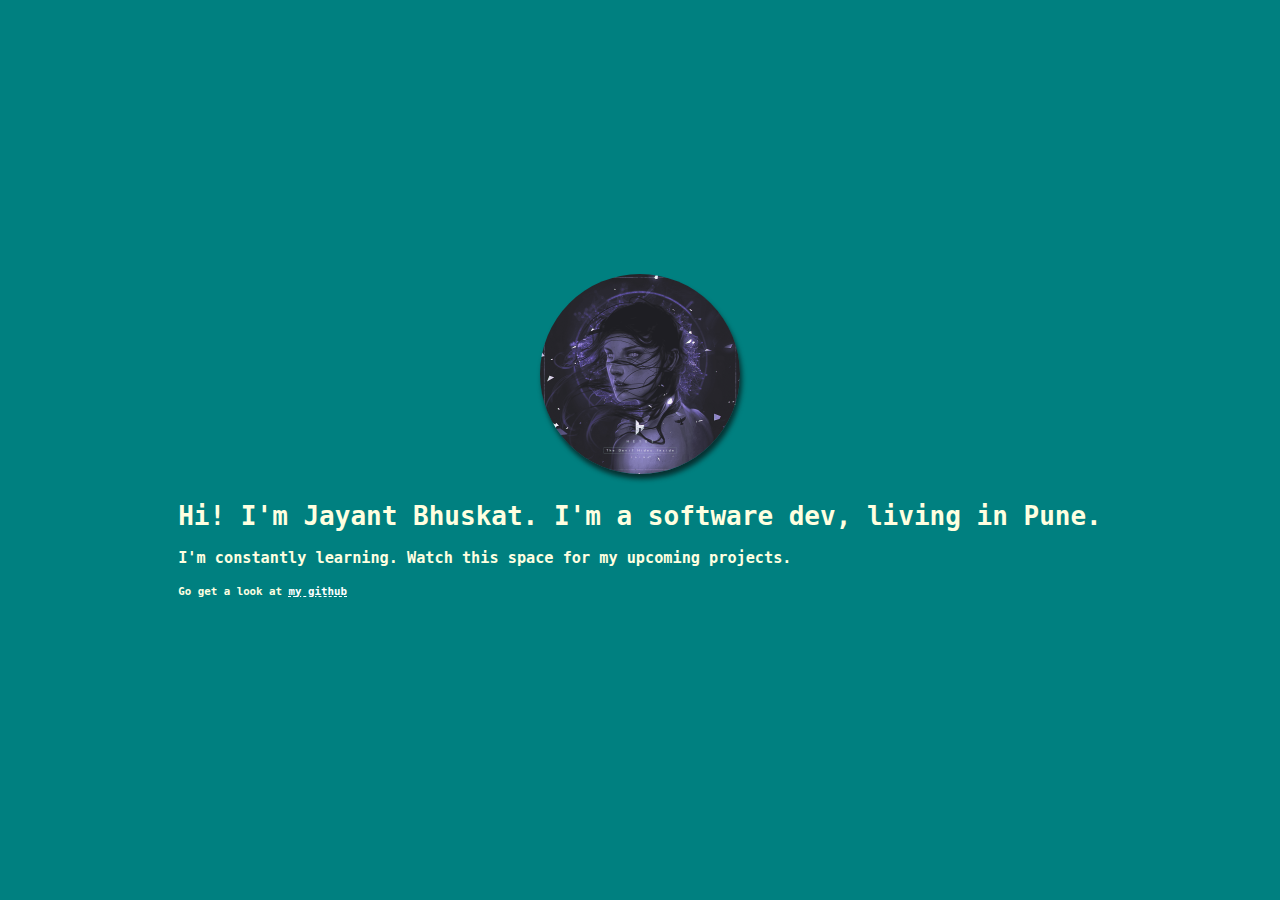
==== index.html @ 43d7c547 "theme color change" ====
<!-- nNbB -->
<html>
    <head>
        <link rel="stylesheet" href="css/main.css">
        <link rel="shortcut icon" href="images/ico.png" type="image/x-icon">
        <meta content="width=device-width, initial-scale=1" name="viewport">
        <meta name="theme-color" content="#007E7E">
        <title>        
            Jayant Bhuskat
        </title>
    </head>
    <body>
        <header class="site-header">
            <img src="images/profile.png" alt="profile" class="profile">
            <div class="site-txt">
                <h1>
                    Hi! I'm Jayant Bhuskat. I'm a software dev, living in Pune.
                </h1>
                <h3>
                    I'm constantly learning. Watch this space for my upcoming projects.
                </h3>
                <h5>
                    Go get a look at <a href="https://github.com/jayant7b" target="_blank" class="git-link">my github</a>
                </h5>
            </div>
        </header>
    </body>
</html>
---- css/main.css ----
/* nNbB */
body{
    background-color: teal;
    color: lightyellow;
    margin: 0px;
}

.site-header{
    height: 100vh;
    font-family: monospace;
    display: flex;
    flex-direction: column;
    justify-content: center;
    align-items: center;
}

.profile{
    width: 200px;
    border-radius: 50%;
    box-shadow: #063131 2px 5px 5px;
    align-self: center;
}

.site-txt{
    margin: 10px;
}

.git-link{
    color: white;
    text-decoration-style: dashed;
}
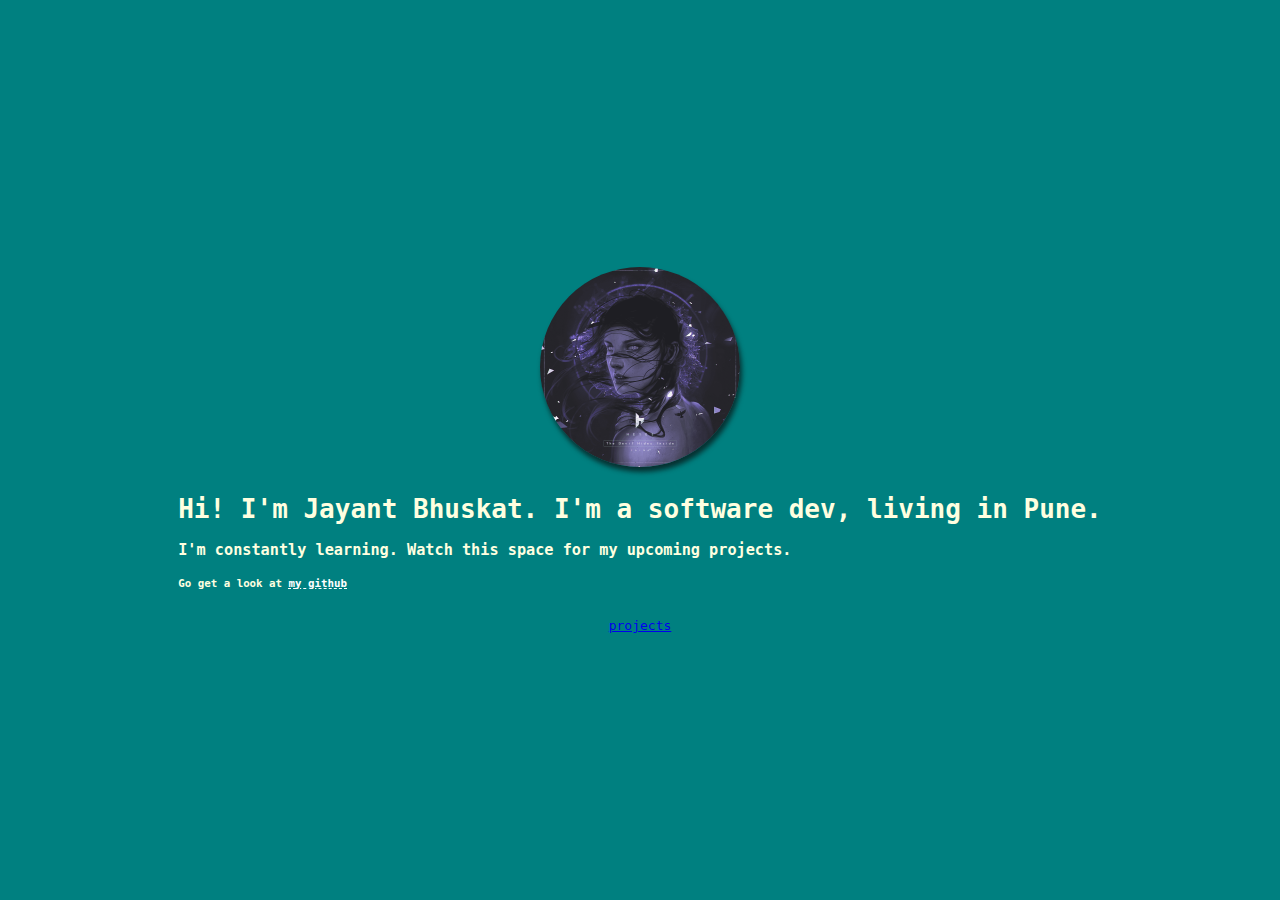
==== commit 5bef023b: "Added project.html" ====
--- a/index.html
+++ b/index.html
@@ -23,6 +23,7 @@
                     Go get a look at <a href="https://github.com/jayant7b" target="_blank" class="git-link">my github</a>
                 </h5>
             </div>
+            <div> <a href="html/project.html"> projects</a></div>
         </header>
     </body>
 </html>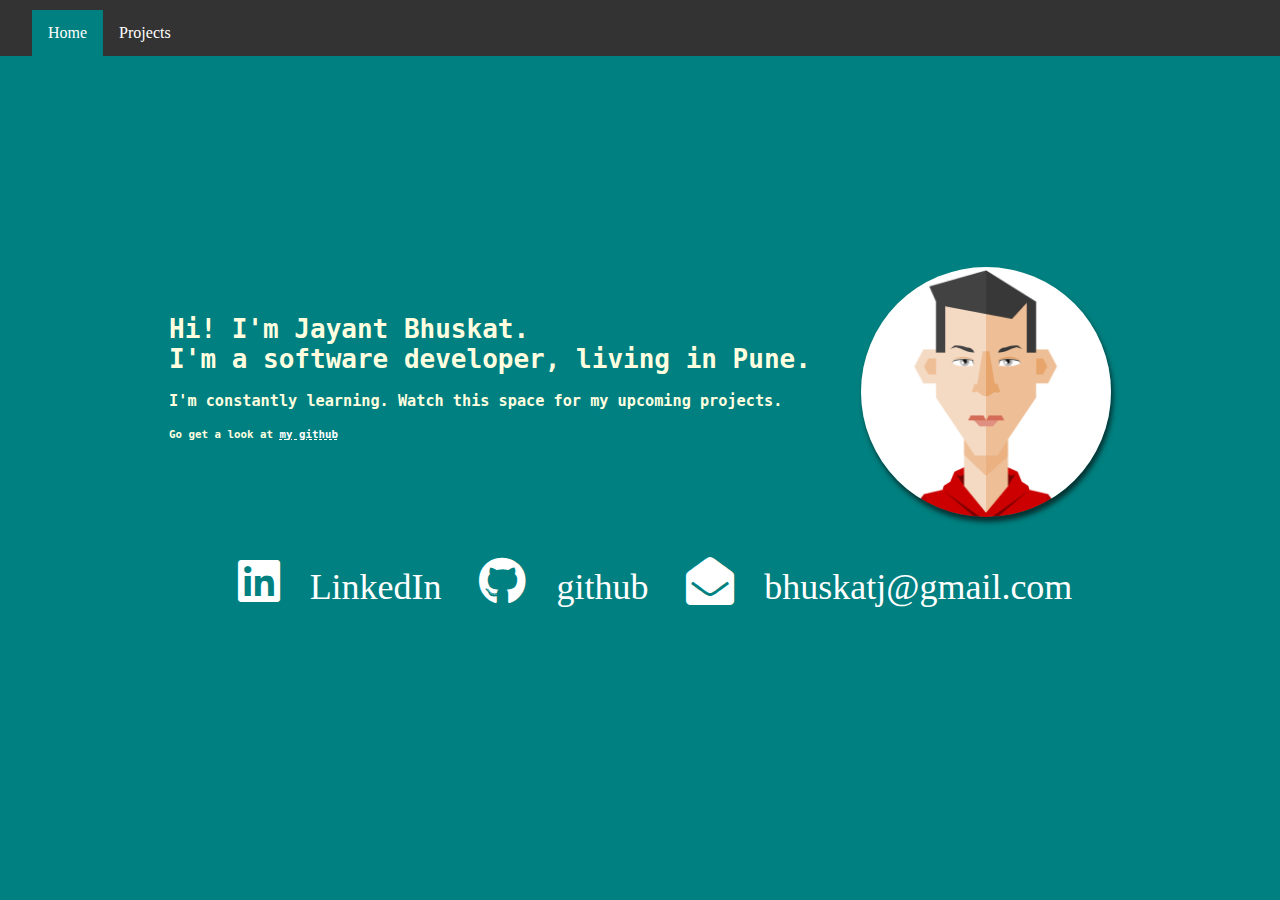
==== commit e48d31fc: "Added a navbar" ====
--- a/index.html
+++ b/index.html
@@ -1,29 +1,53 @@
 <!-- nNbB -->
 <html>
-    <head>
-        <link rel="stylesheet" href="css/main.css">
-        <link rel="shortcut icon" href="images/ico.png" type="image/x-icon">
-        <meta content="width=device-width, initial-scale=1" name="viewport">
-        <meta name="theme-color" content="#007E7E">
-        <title>        
-            Jayant Bhuskat
-        </title>
-    </head>
-    <body>
-        <header class="site-header">
+
+<head>
+    <link rel="stylesheet" href="css/main.css">
+    <link rel="stylesheet" href="css/navbar.css">                                               <!-- navbar -->
+    <link rel="stylesheet" href="https://pro.fontawesome.com/releases/v5.13.0/css/all.css">     <!-- icons -->
+
+    <link rel="shortcut icon" href="images/ico.png" type="image/x-icon">
+    <meta content="width=device-width, initial-scale=1" name="viewport">
+    <meta name="theme-color" content="#007E7E">
+    <title>
+        Jayant Bhuskat
+    </title>
+</head>
+
+<body>
+
+
+    <ul class="ul-class">
+        <li><a href="#"></a></li>
+        <li><a class="active" href="#">Home</a></li>
+        <li><a href="html/project.html">Projects</a></li>
+    </ul>
+
+
+    <header class="site-header">
+        
+        <div class="site-txt">
             <img src="images/profile.png" alt="profile" class="profile">
-            <div class="site-txt">
-                <h1>
-                    Hi! I'm Jayant Bhuskat. I'm a software dev, living in Pune.
-                </h1>
-                <h3>
-                    I'm constantly learning. Watch this space for my upcoming projects.
-                </h3>
-                <h5>
-                    Go get a look at <a href="https://github.com/jayant7b" target="_blank" class="git-link">my github</a>
-                </h5>
-            </div>
-            <div> <a href="html/project.html"> projects</a></div>
-        </header>
-    </body>
+            <h1 class="h1-txt">
+                Hi! I'm Jayant Bhuskat. <br> I'm a software developer, living in Pune.
+            </h1>
+            <h3>
+                I'm constantly learning. Watch this space for my upcoming projects.
+            </h3>
+            <h5>
+                Go get a look at <a href="https://github.com/jayant7b" target="_blank" class="git-link">my github</a>
+            </h5>
+        </div>
+        <!-- <div> <a href="html/project.html"> projects</a></div> -->
+
+        <div>
+            
+            <a href="https://www.linkedin.com/in/jayant-bhuskat" target="blank"><i class="fab fa-linkedin fa-3x"></i></a><a class="ico" href="https://www.linkedin.com/in/jayant-bhuskat" target="blank">LinkedIn</a> 
+            <a href="https://github.com/jayant7b" target="blank"><i class="fab fa-github fa-3x"></i></a><a class="ico" href="https://github.com/jayant7b" target="blank">github</a>
+            <a href="mailto:bhuskatj@gmail.com" target="blank"><i class="fas fa-envelope-open fa-3x"></i></a><a class="ico" href="mailto:bhuskatj@gmail.com" target="blank">bhuskatj@gmail.com</a>
+        </div>
+
+    </header>
+</body>
+
 </html>--- a/css/main.css
+++ b/css/main.css
@@ -6,7 +6,8 @@
 }
 
 .site-header{
-    height: 100vh;
+    min-height: 90vh;
+    overflow:auto;
     font-family: monospace;
     display: flex;
     flex-direction: column;
@@ -15,12 +16,17 @@
 }
 
 .profile{
-    width: 200px;
+    margin-top: -30px;
+    margin-left: 5px;
+    float: right;
+    width: 250px;
     border-radius: 50%;
     box-shadow: #063131 2px 5px 5px;
     align-self: center;
 }
-
+.h1-txt{
+    padding-right: 300px;
+}
 .site-txt{
     margin: 10px;
 }
@@ -28,4 +34,14 @@
 .git-link{
     color: white;
     text-decoration-style: dashed;
+}
+.fa-3x{
+    color: white;
+    margin: 30px;
+}
+.ico{
+    font-size: 36px;
+    font-family: 'Times New Roman', Times, serif;
+    text-decoration: none;
+    color: white;
 }--- a/css/navbar.css
+++ b/css/navbar.css
@@ -0,0 +1,28 @@
+ul.ul-class {
+  list-style-type: none;
+  margin: 0;
+  padding: 0;
+  padding-top: 10px;
+  overflow: hidden;
+  background-color: #333;
+}
+
+li {
+  float: left;
+}
+
+li a {
+  display: block;
+  color: white;
+  text-align: center;
+  padding: 14px 16px;
+  text-decoration: none;
+}
+
+li a:hover:not(.active) {
+  background-color: #111;
+}
+
+.active {
+  background-color: teal;
+}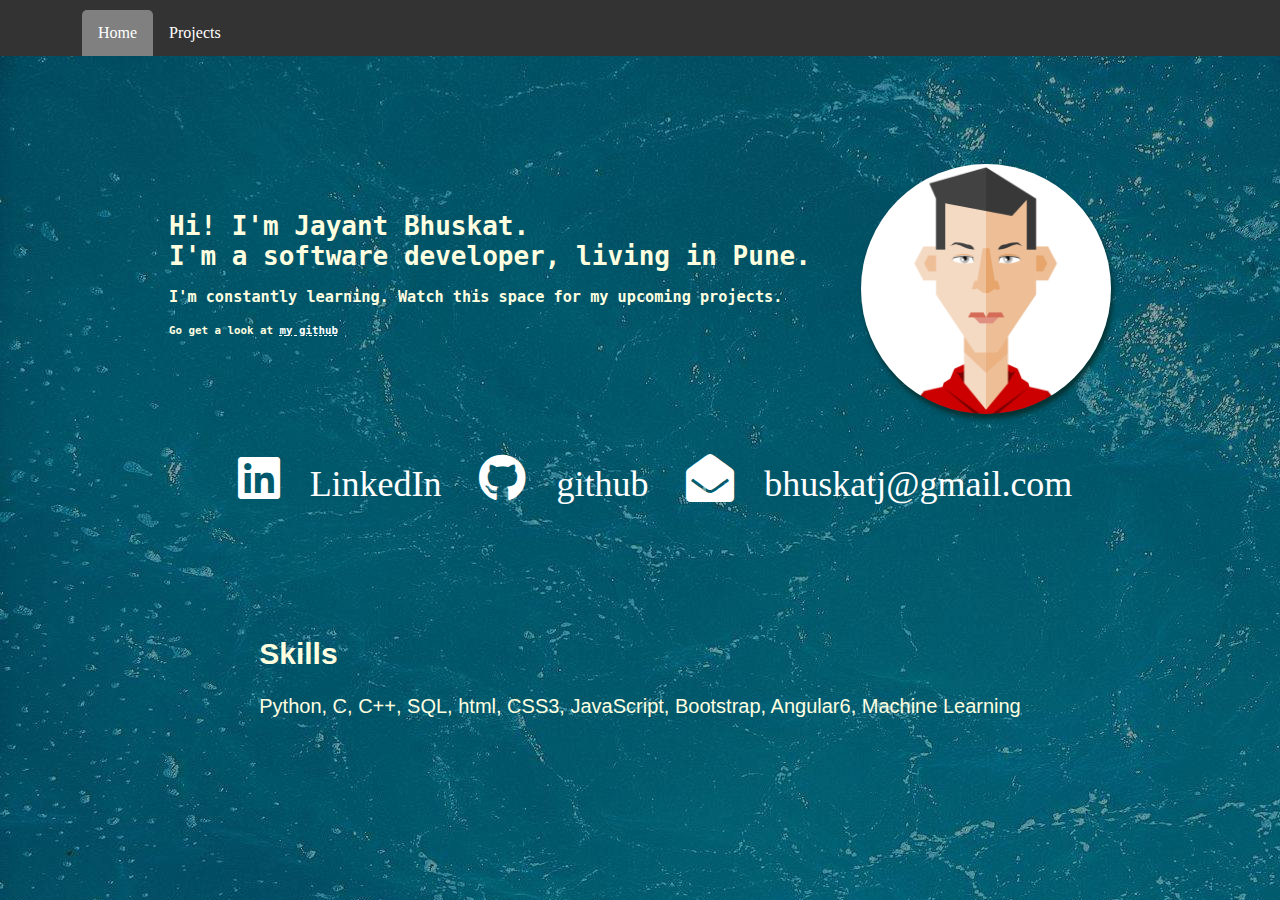
==== commit 6a3b2615: "Added Skills" ====
--- a/index.html
+++ b/index.html
@@ -19,7 +19,7 @@
 
     <ul class="ul-class">
         <li><a href="#"></a></li>
-        <li><a class="active" href="#">Home</a></li>
+        <li style="margin-left: 50px;"><a class="active" href="#">Home</a></li>
         <li><a href="html/project.html">Projects</a></li>
     </ul>
 
@@ -47,6 +47,11 @@
             <a href="mailto:bhuskatj@gmail.com" target="blank"><i class="fas fa-envelope-open fa-3x"></i></a><a class="ico" href="mailto:bhuskatj@gmail.com" target="blank">bhuskatj@gmail.com</a>
         </div>
 
+        <div class="skills">
+            <h2>Skills</h2>
+            <p>Python, C, C++, SQL, html, CSS3, JavaScript, Bootstrap, Angular6, Machine Learning</p>
+        </div>
+
     </header>
 </body>
 
--- a/css/main.css
+++ b/css/main.css
@@ -1,6 +1,7 @@
 /* nNbB */
 body{
-    background-color: teal;
+    /* background-color: teal; */
+    background-image: url('../images/lack.jpg');
     color: lightyellow;
     margin: 0px;
 }
@@ -44,4 +45,10 @@
     font-family: 'Times New Roman', Times, serif;
     text-decoration: none;
     color: white;
+}
+
+.skills{
+    font-family: 'Segoe UI', Tahoma, Geneva, Verdana, sans-serif;
+    font-size: 20px;
+    margin-top: 80px;
 }--- a/css/navbar.css
+++ b/css/navbar.css
@@ -21,8 +21,12 @@
 
 li a:hover:not(.active) {
   background-color: #111;
+  border-top-left-radius : 5px;
+  border-top-right-radius : 5px;
 }
 
 .active {
-  background-color: teal;
+  background-color: gray;
+  border-top-left-radius : 5px;
+  border-top-right-radius : 5px;
 }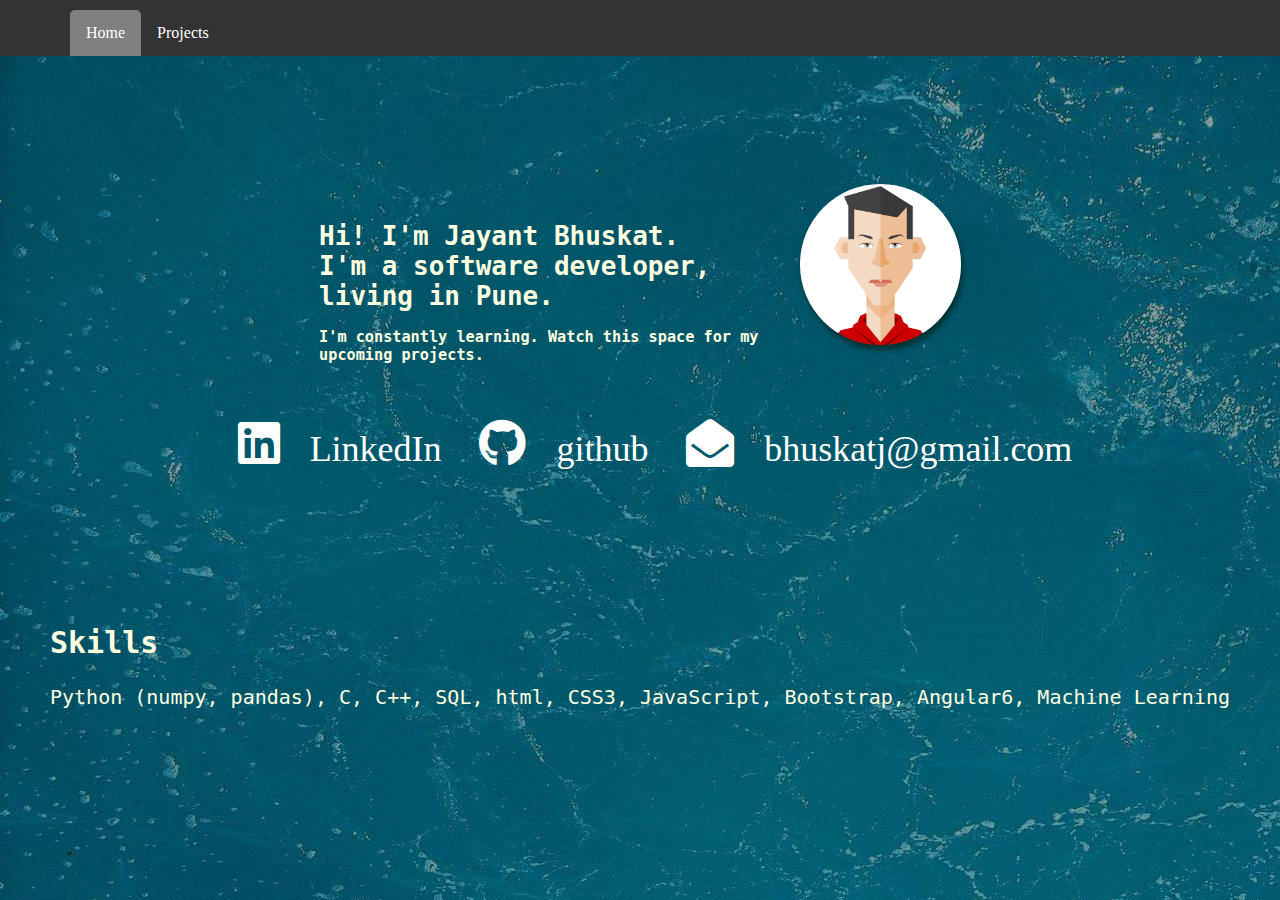
==== commit ef9ffea0: "responsive adjustments" ====
--- a/index.html
+++ b/index.html
@@ -8,7 +8,7 @@
 
     <link rel="shortcut icon" href="images/ico.png" type="image/x-icon">
     <meta content="width=device-width, initial-scale=1" name="viewport">
-    <meta name="theme-color" content="#007E7E">
+    <meta name="theme-color" content="#1d6279">
     <title>
         Jayant Bhuskat
     </title>
@@ -18,8 +18,7 @@
 
 
     <ul class="ul-class">
-        <li><a href="#"></a></li>
-        <li style="margin-left: 50px;"><a class="active" href="#">Home</a></li>
+        <li style="margin-left: 70px;"><a class="active" href="#">Home</a></li>
         <li><a href="html/project.html">Projects</a></li>
     </ul>
 
@@ -34,9 +33,6 @@
             <h3>
                 I'm constantly learning. Watch this space for my upcoming projects.
             </h3>
-            <h5>
-                Go get a look at <a href="https://github.com/jayant7b" target="_blank" class="git-link">my github</a>
-            </h5>
         </div>
         <!-- <div> <a href="html/project.html"> projects</a></div> -->
 
@@ -49,7 +45,7 @@
 
         <div class="skills">
             <h2>Skills</h2>
-            <p>Python, C, C++, SQL, html, CSS3, JavaScript, Bootstrap, Angular6, Machine Learning</p>
+            <p>Python (numpy, pandas), C, C++, SQL, html, CSS3, JavaScript, Bootstrap, Angular6, Machine Learning</p>
         </div>
 
     </header>
--- a/css/main.css
+++ b/css/main.css
@@ -17,16 +17,16 @@
 }
 
 .profile{
-    margin-top: -30px;
-    margin-left: 5px;
+    margin-top: -3%;
+    margin-left: 0.5%;
     float: right;
-    width: 250px;
+    width: 25%;
     border-radius: 50%;
     box-shadow: #063131 2px 5px 5px;
     align-self: center;
 }
 .h1-txt{
-    padding-right: 300px;
+    padding-right: 10%;
 }
 .site-txt{
     margin: 10px;
@@ -48,7 +48,7 @@
 }
 
 .skills{
-    font-family: 'Segoe UI', Tahoma, Geneva, Verdana, sans-serif;
+    font-family: monospace;
     font-size: 20px;
-    margin-top: 80px;
+    margin-top: 8%;
 }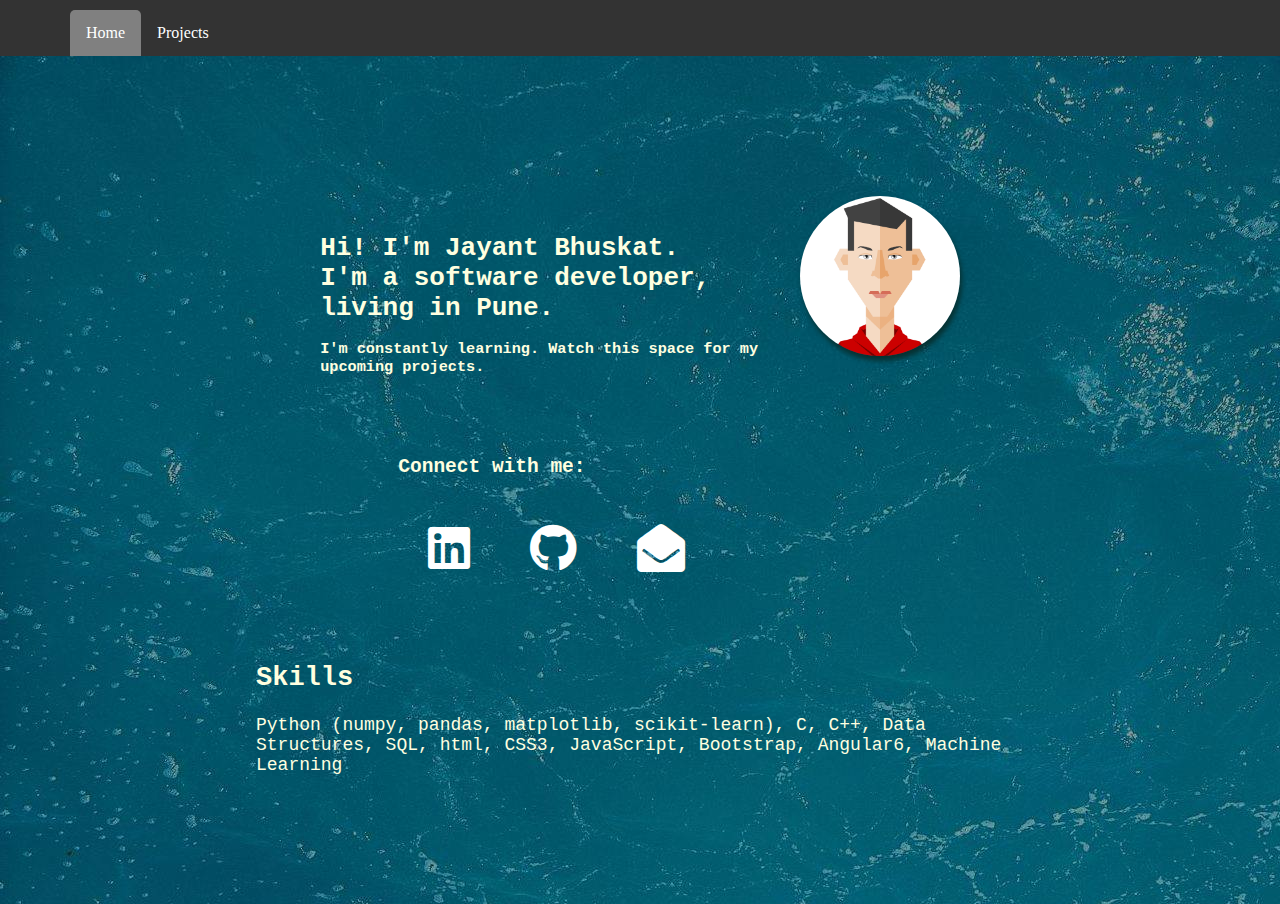
==== commit dcbc9417: "made responsive" ====
--- a/index.html
+++ b/index.html
@@ -36,16 +36,18 @@
         </div>
         <!-- <div> <a href="html/project.html"> projects</a></div> -->
 
-        <div>
-            
-            <a href="https://www.linkedin.com/in/jayant-bhuskat" target="blank"><i class="fab fa-linkedin fa-3x"></i></a><a class="ico" href="https://www.linkedin.com/in/jayant-bhuskat" target="blank">LinkedIn</a> 
-            <a href="https://github.com/jayant7b" target="blank"><i class="fab fa-github fa-3x"></i></a><a class="ico" href="https://github.com/jayant7b" target="blank">github</a>
-            <a href="mailto:bhuskatj@gmail.com" target="blank"><i class="fas fa-envelope-open fa-3x"></i></a><a class="ico" href="mailto:bhuskatj@gmail.com" target="blank">bhuskatj@gmail.com</a>
+        <div class="social-med">
+            <h2>Connect with me:</h2>
+            <div class="soc-media">
+                <a href="https://www.linkedin.com/in/jayant-bhuskat" target="blank"><i class="fab fa-linkedin fa-3x"></i></a> 
+                <a href="https://github.com/jayant7b" target="blank"><i class="fab fa-github fa-3x"></i></a>
+                <a href="mailto:bhuskatj@gmail.com" target="blank"><i class="fas fa-envelope-open fa-3x"></i></a>
+            </div>
         </div>
 
         <div class="skills">
             <h2>Skills</h2>
-            <p>Python (numpy, pandas), C, C++, SQL, html, CSS3, JavaScript, Bootstrap, Angular6, Machine Learning</p>
+            <p>Python (numpy, pandas, matplotlib, scikit-learn), C, C++, Data Structures, SQL, html, CSS3, JavaScript, Bootstrap, Angular6, Machine Learning</p>
         </div>
 
     </header>
--- a/css/main.css
+++ b/css/main.css
@@ -7,6 +7,7 @@
 }
 
 .site-header{
+    padding-top: 3%;
     min-height: 90vh;
     overflow:auto;
     font-family: monospace;
@@ -31,6 +32,19 @@
 .site-txt{
     margin: 10px;
 }
+.social-med{
+    margin-right: 13%;
+    padding-top: 3%;
+}
+
+.soc-media{
+    overflow:auto;
+    font-family: monospace;
+    display: flex;
+    flex-direction: row;
+    justify-content: center;
+    align-items: center;
+}
 
 .git-link{
     color: white;
@@ -49,6 +63,8 @@
 
 .skills{
     font-family: monospace;
-    font-size: 20px;
-    margin-top: 8%;
+    font-size: 18px;
+    margin-top: 3%;
+    padding-right: 20%;
+    padding-left: 20%;
 }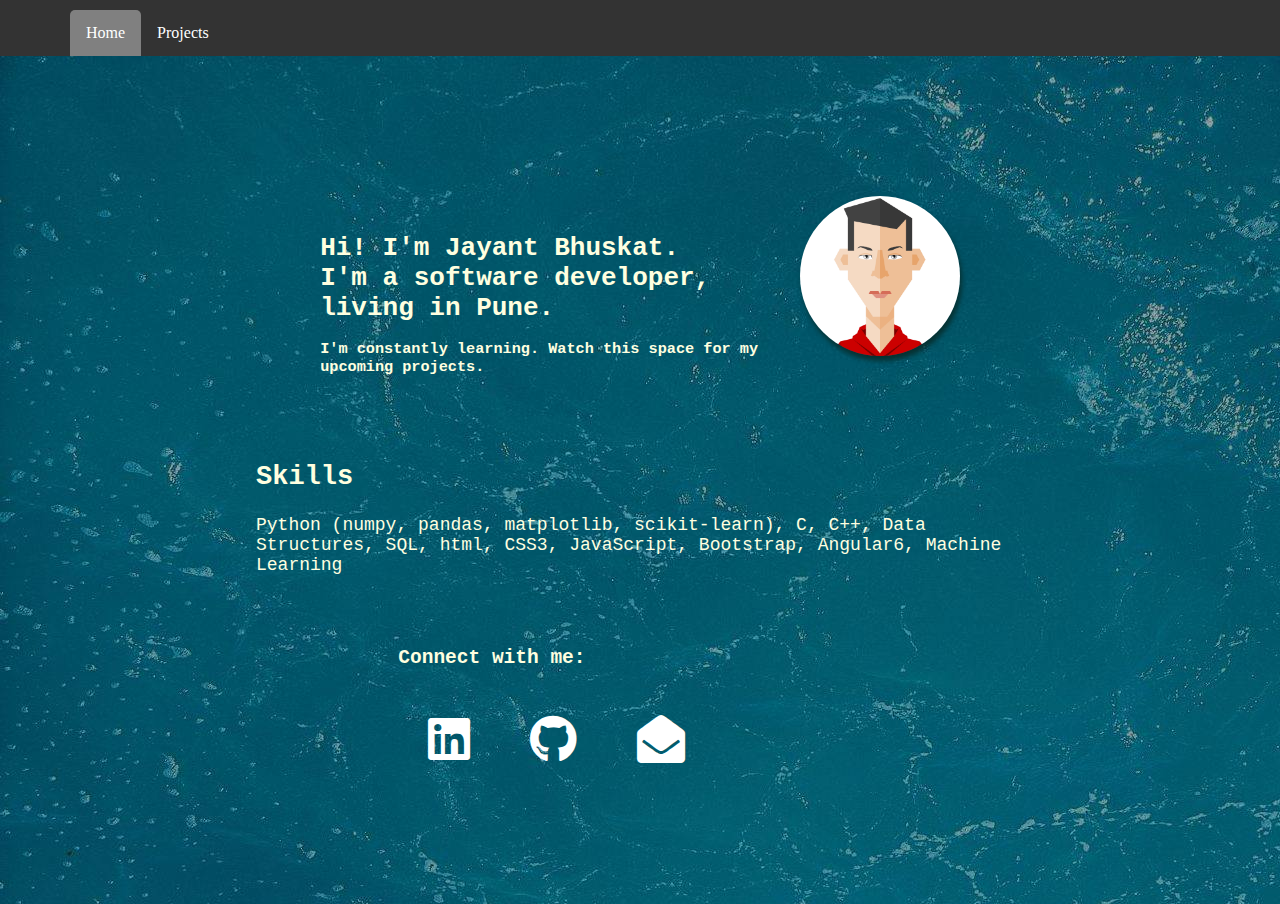
==== commit b3ba0a08: "made responsive2" ====
--- a/index.html
+++ b/index.html
@@ -36,6 +36,11 @@
         </div>
         <!-- <div> <a href="html/project.html"> projects</a></div> -->
 
+        <div class="skills">
+            <h2>Skills</h2>
+            <p>Python (numpy, pandas, matplotlib, scikit-learn), C, C++, Data Structures, SQL, html, CSS3, JavaScript, Bootstrap, Angular6, Machine Learning</p>
+        </div>
+
         <div class="social-med">
             <h2>Connect with me:</h2>
             <div class="soc-media">
@@ -45,11 +50,6 @@
             </div>
         </div>
 
-        <div class="skills">
-            <h2>Skills</h2>
-            <p>Python (numpy, pandas, matplotlib, scikit-learn), C, C++, Data Structures, SQL, html, CSS3, JavaScript, Bootstrap, Angular6, Machine Learning</p>
-        </div>
-
     </header>
 </body>
 
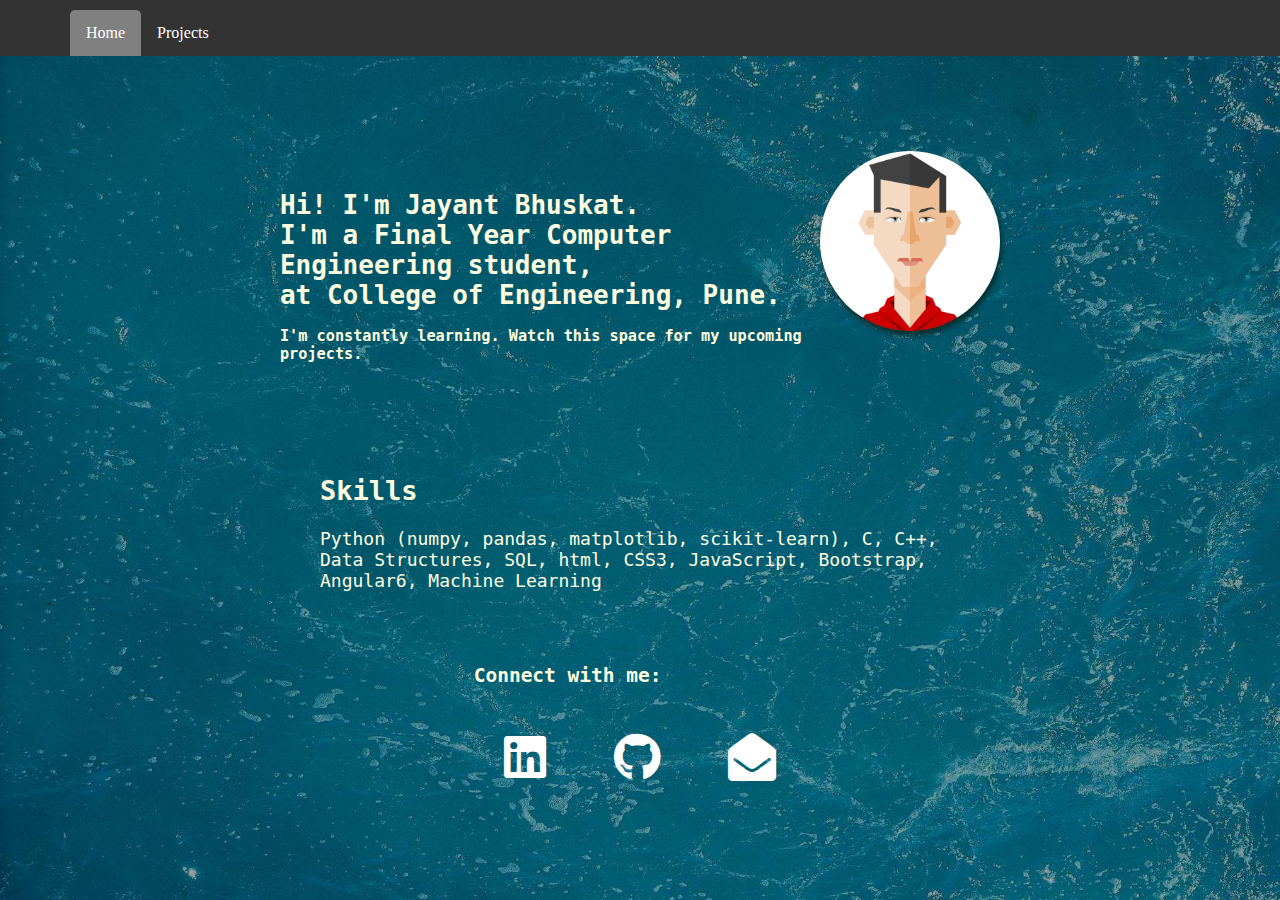
==== commit 6af7e0e5: "text changes" ====
--- a/index.html
+++ b/index.html
@@ -28,7 +28,8 @@
         <div class="site-txt">
             <img src="images/profile.png" alt="profile" class="profile">
             <h1 class="h1-txt">
-                Hi! I'm Jayant Bhuskat. <br> I'm a software developer, living in Pune.
+                Hi! I'm Jayant Bhuskat. <br> I'm a Final Year Computer Engineering student, <br> at College of Engineering, Pune.
+                <!-- Hi! I'm Jayant Bhuskat. <br> I'm a software developer, living in Pune. -->
             </h1>
             <h3>
                 I'm constantly learning. Watch this space for my upcoming projects.
--- a/css/main.css
+++ b/css/main.css
@@ -2,12 +2,14 @@
 body{
     /* background-color: teal; */
     background-image: url('../images/lack.jpg');
+    background-size: cover;
+    background-repeat: no-repeat;
     color: lightyellow;
     margin: 0px;
 }
 
 .site-header{
-    padding-top: 3%;
+    padding-top: 2%;
     min-height: 90vh;
     overflow:auto;
     font-family: monospace;
@@ -33,17 +35,19 @@
     margin: 10px;
 }
 .social-med{
-    margin-right: 13%;
+    float: left;
+    /* margin-right: 13%; */
     padding-top: 3%;
 }
 
 .soc-media{
-    overflow:auto;
+    
+    /* overflow:auto; */
     font-family: monospace;
-    display: flex;
+    /* display: flex;
     flex-direction: row;
     justify-content: center;
-    align-items: center;
+    align-items: center; */
 }
 
 .git-link{
@@ -62,9 +66,10 @@
 }
 
 .skills{
+    max-width: 40rem;
     font-family: monospace;
     font-size: 18px;
-    margin-top: 3%;
-    padding-right: 20%;
-    padding-left: 20%;
+    margin-top: 5%;
+    padding-right: auto;
+    padding-left: auto;
 }